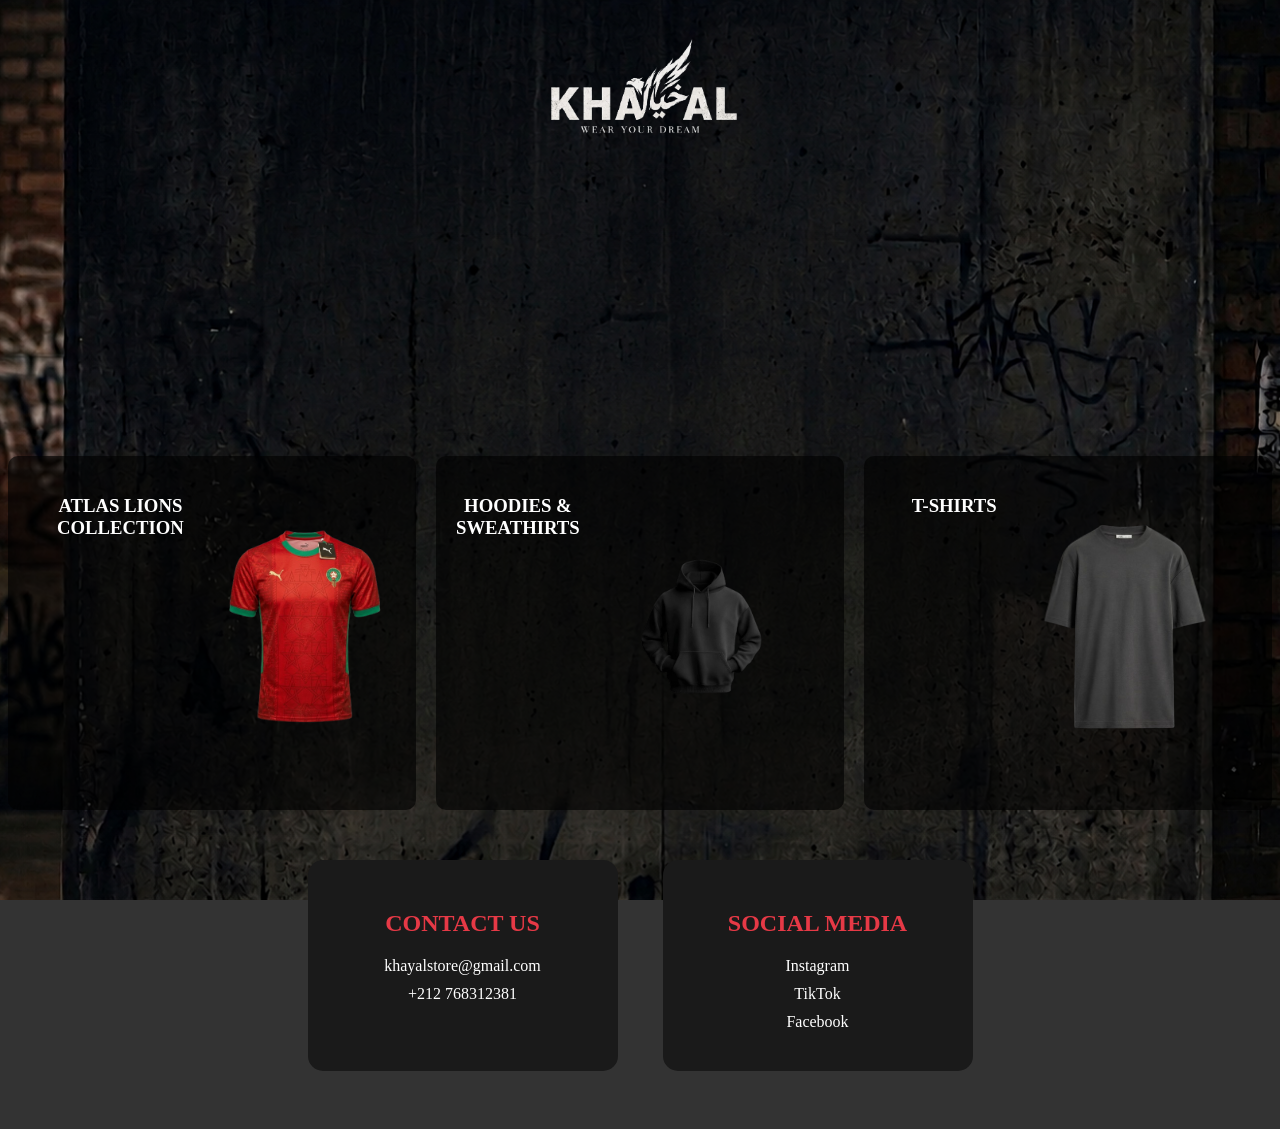
==== index.html @ 18250bf2 "Initial commit - Khayal frontend" ====
<!DOCTYPE html>
<html lang="en">
<head>
    <meta charset="UTF-8">
    <link rel="stylesheet" href="style.css">
    <meta name="viewport" content="width=device-width, initial-scale=1.0">
    <title>Khayal</title>
</head>
<body>
    <div class="navbar">
        <h1 class="title"><img src="pictures/Logo.png" alt=""></h1>
    </div>

    <div class="hero">
        <h2></h2>
    </div>

    <div class="product">
        <div class="product-grid">
            <div class="product-card">
                <h3>ATLAS LIONS COLLECTION</h3>
                <a href="jerseys.html"><img src="pictures/red-morocco.png" alt="Morocco Jersey"></a>
            </div>
            <div class="product-card">
                <h3>HOODIES & SWEATHIRTS</h3>
                <a href="hoodies.html"><img src="pictures/hoodie.png" alt=""></a>
            </div>
            <div class="product-card">
                <h3>T-SHIRTS</h3>
                <a href="t-shirts.html"><img src="pictures/t-shirt.png" alt=""></a>
            </div>
        </div>
    </div>
    <div class="footer">
    <div class="contact">
        <h2>CONTACT US</h2>
        <a href="mailto:khayalstore@gmail.com">khayalstore@gmail.com</a>
        <a href="tel:+2126">+212 768312381</a>
    </div>
    <div class="social-media">
        <h2>SOCIAL MEDIA</h2>
        <a href="https://www.instagram.com/khayalstore01?utm_source=qr&igsh=NmZwZHZreWlmbmZt">Instagram</a>
        <a href="#">TikTok</a>
        <a href="#">Facebook</a>
    </div>
        
        
    </div>
</body>
</html>
---- style.css ----
body{
    text-align: center  ;
    color: white;
    background-image: url(pictures/khayal.png);
    background-size: cover;/*Makes the image cover the entire page no matter the screen size. It might crop the image slightly but there will never be empty spaces.*/
    background-position: center;/*Centers the image — so the most important part of the image (the middle) is always visible even if it gets cropped.*/
    background-repeat: no-repeat;/*By default if an image is smaller than the screen, it repeats like a tile pattern. This tells the browser — show it once only, don't repeat*/
    background-attachment: fixed;/*This creates a parallax effect — when you scroll down, the background image stays fixed while the content moves over it. Very modern and professional looking!*/
    background-color: #333; 
}


button{
    background-color:rgb(80, 78, 78);
    color:rgb(178, 164, 147);
    border: none;
    padding: 12px;
    border-radius: 10%;
    font-size: medium;
}
button:hover{
    color:rgb(80, 78, 78);
    background-color: rgb(178, 164, 147);
}

.navbar {
    display: flex;
    justify-content: center;
    padding: 20px 0;
}

.title {
    margin: 0;
}

.title img {
    width: 50%;
    max-width: 500px;
    min-width: 250px;
    height: auto;
}


.hero{
    padding: 100px;
    height: 75px;
}

.hero h2 {
    font-size: 38px;
}

.product-card img{
    width: 100%;
    height: 300px;
    object-fit: contain;
    padding-bottom: 10px;   
}

.product-card:hover{
    transform: scale(1.03);
}


.product-card{
   transition: transform 0.3s ease;
   background-color: rgba(0, 0, 0, 0.623);  
   border-radius: 10px;
   overflow: hidden;
   padding-bottom: 15px;
   padding: 20px;
   display: flex;
   justify-content: space-evenly;
}

.product-grid{
    display: grid;
    grid-template-columns: repeat(3, 1fr);
    gap: 20px;
}



.logo{
    width: 190px;
    
    
}

@media (max-width: 768px) {
    .product-grid {
        grid-template-columns: 2fr;
    }
}

@media (max-width: 768px) {
    .navbar a {
        font-size: 14px;
        margin-left: 15px;
    }
}


@media (max-width: 768px) {
    .navbar a {
        font-size: 14px;
        margin-left: 15px;
    }
}


@media (max-width: 768px) {
    .hero h2 {
        font-size: 24px;
    }
}



@media (max-width: 768px) {
    .product-grid {
        grid-template-columns:1fr;
    }
    .navbar a {
        font-size: 18px;
        margin-left: 20px;
        margin: 1px;
        padding: 4px;
    }
    .hero {
        padding: 5px;
    }
    .hero h2 {
        font-size: 24px;
    }
}


.title img{
width: 170px;
}


.footer {
    padding: 50px;
    display: flex;
    justify-content: center;
    gap: 45px;
}

.contact,
.social-media {
    background: #1a1a1a;
    padding: 30px;
    border-radius: 15px;
    width: 250px;
    text-align: center;
    transition: 0.3s;
}

.contact:hover,
.social-media:hover {
    transform: translateY(-5px);
}

.contact h2,
.social-media h2 {
    color: #e63946;
    margin-bottom: 20px;
}

.contact a,
.social-media a {
    display: block;
    text-decoration: none;
    color: white;
    margin: 10px 0;
}

@media (max-width: 768px) {
    .footer {
        flex-direction: column;
        align-items: center;
        gap: 20px;
    }

    .contact,
    .social-media {
        width: 90%;
        max-width: 350px;
    }
}
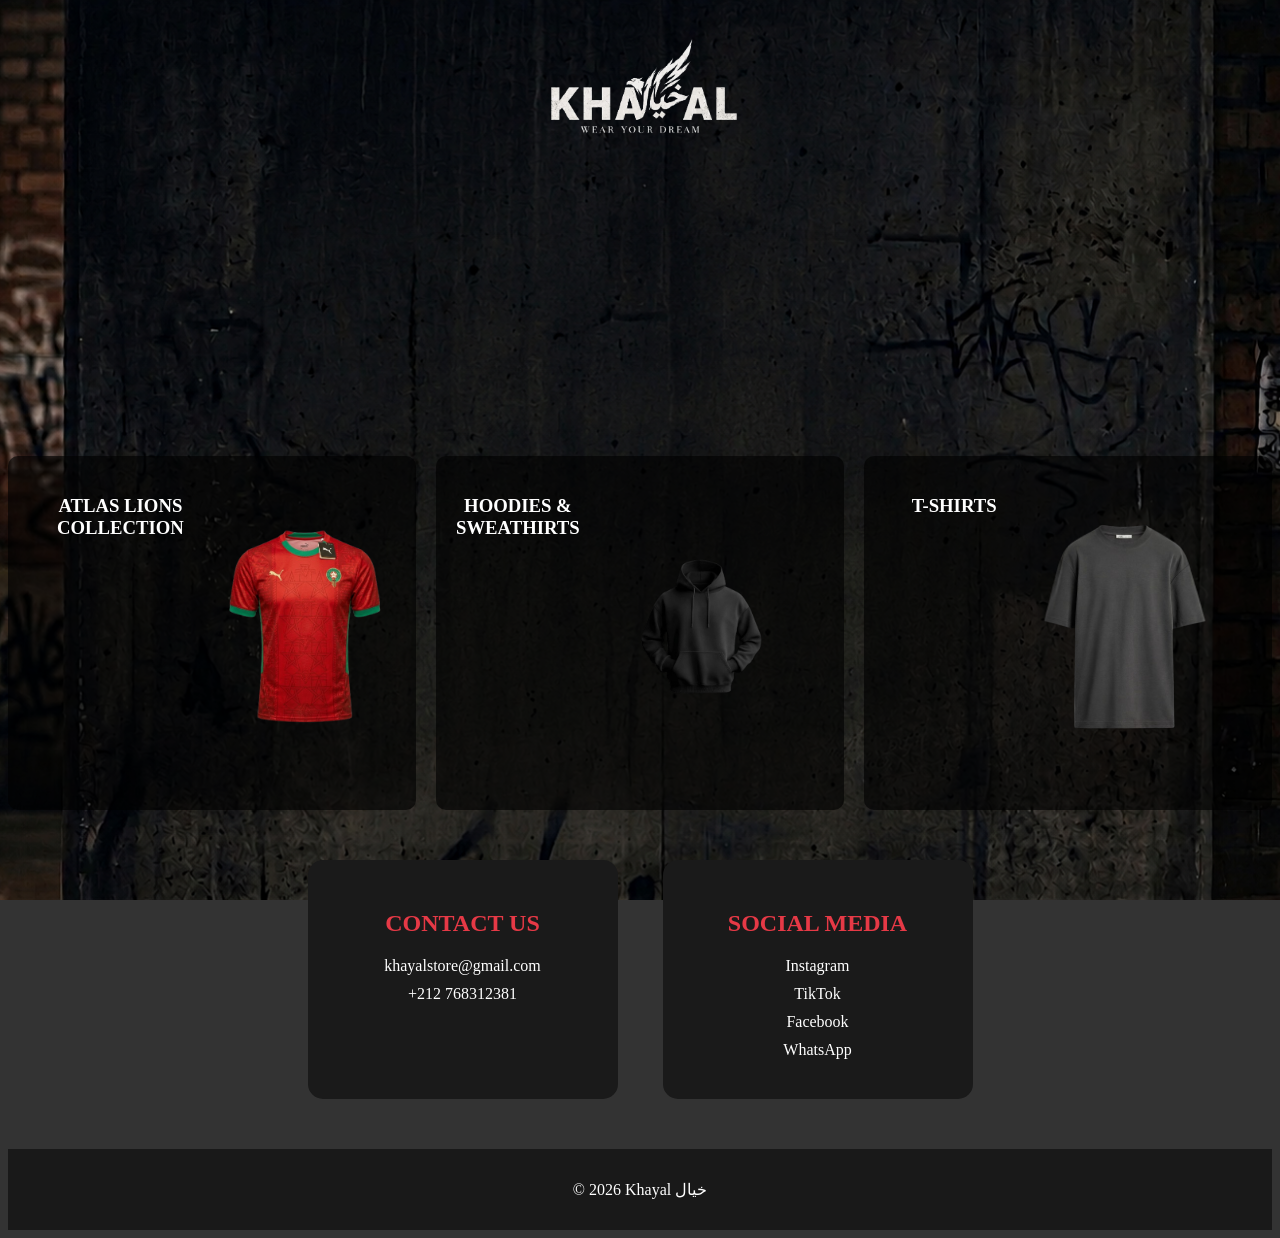
==== commit 02264d4a: "Update API URL to production" ====
--- a/index.html
+++ b/index.html
@@ -42,9 +42,11 @@
         <a href="https://www.instagram.com/khayalstore01?utm_source=qr&igsh=NmZwZHZreWlmbmZt">Instagram</a>
         <a href="#">TikTok</a>
         <a href="#">Facebook</a>
+        <a href="https://wa.me/0768312381">WhatsApp</a>
     </div>
-        
-        
     </div>
+    <div class="copyright">
+    <p>© 2026 Khayal خيال</p>
+</div>
 </body>
 </html>
--- a/style.css
+++ b/style.css
@@ -188,5 +188,13 @@
     .social-media {
         width: 90%;
         max-width: 350px;
-    }
-}
+        padding: 10px;
+    }
+}
+
+.copyright {
+    text-align: center;
+    padding: 15px;
+    color: white;
+    background-color: rgba(0,0,0,0.5);
+}
